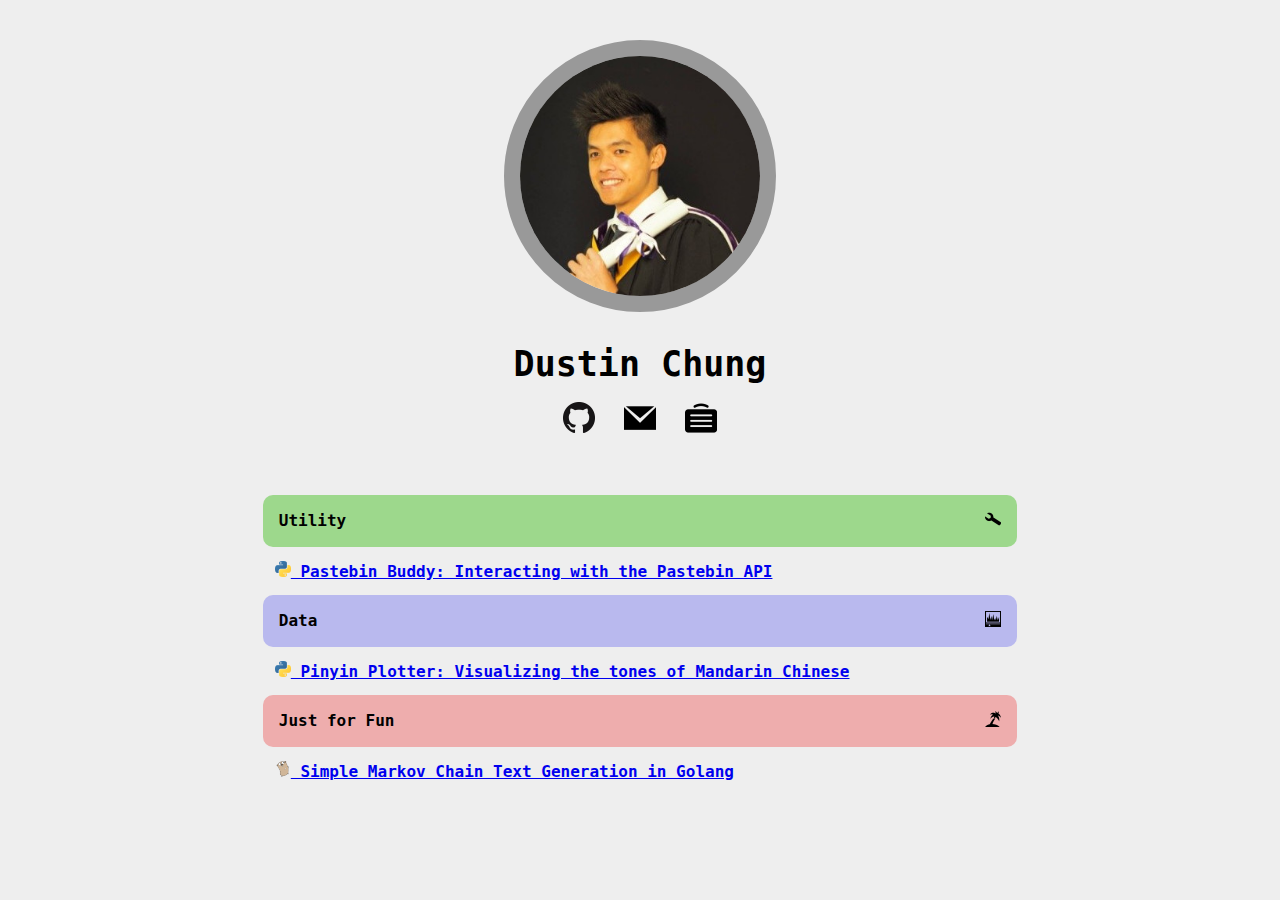
==== index.html @ e8232f8c "add golang icon, markov project" ====
<!DOCTYPE html>
<html>
<!-- BEGIN HEAD ------------------------------------------------------------------------------------->
  <head>
    <link rel="shortcut icon" type="image/png" href="img/favicon.png"/>
    <title> Dustin Chung </title>
        <style type="text/css">
            :root   {
                --utility-color: #9dd88c;
                --data-color: #b9b9ee;
                --fun-color: #eeadad;
            }
            html {
                font-family:  monospace;
                font-size: 16px;
                font-weight: 10px;
                background-color: #EEEEEE;
            }
            
            p {
                font-size: 16px;
                color: black;
            }
            
            .left-aligned   {
                float: left;
            }
            
            .right-aligned   {
                float: right;
            }
            
            .my-photo   {
                display: block;
                width:  15em;
                border-color: #999999;
                border-width: 1em;
                border-style: solid;
                border-radius: 60%;
                margin-left: auto;
                margin-right: auto;
            }
            
            .my-photo-container {
                padding: 2em;
            }
            
            .my-bio-container   {
                width: 70%;
                padding-bottom: 3em;
                text-align: center;
                line-height: 2em;
                margin-left: auto;
                margin-right: auto;
                
            }
            
            .contact-icon {
                width: 2em;
            }           
            
            #portfolio-container    {
                width: 80%;
                text-align: left;
                margin-left: auto;
                margin-right: auto;
            }
            
            .portfolio-container-header {
                padding: 1em;
                border-radius: 10px;
            }
            
            .portfolio-icon {
                width: 1em;
            }
            
            #utility-header {
                background-color: var(--utility-color);
            }
            
            #data-header    {
                background-color: var(--data-color);
            }
            
            #fun-header {
                 background-color: var(--fun-color);               
            }
            
            .project-capsule  {
                padding: 0.75em;
                border-radius: 10px;
            }
            
            .utility-project-capsule:hover  {
                background-color: #e1f7d5;
            }
            
            .data-project-capsule:hover  {
                background-color: #e5e5ff;
            }
            
            .fun-project-capsule:hover  {
                background-color: #ffdede;
            }
            
            .project-language-logo  {
                width: 1em;
            }
            
        </style>
  </head>
<!-- BEGIN BODY -----------------------------------------
<img class="project-language-logo" src="img/python.png">
-------------------------------------------->
    <body>
        
        <div class="my-photo-container"><img class="my-photo" src="img/0.jpg"></div>
        <div class="my-name-container" style="text-align: center; font-size: 35px; padding-bottom: 0.5em;"><strong>Dustin Chung</strong></div>
        
        <div class="my-bio-container">
            <a href="https://github.com/dustincrs"><img src="img/github-logo.png" alt="Github" class="contact-icon"></a>
            &nbsp;
            
            <a href="mailto:dustincrs@outlook.com"><img src="img/email.png" alt="dustin.crs@outlook.com" class="contact-icon"></a>
            &nbsp;
            
            <a href="docs/resume.pdf"><img src="img/resume-icon.png" alt="Resume" class="contact-icon"></a>
            
        </div>
        
        <table id="portfolio-container" style="width: 60%">
<!-- UTILITY SECTION -------------------------------------------------------------------------------->
            <tr>
                <th id="utility-header" class="portfolio-container-header">
                    <span class="left-aligned">Utility</span>
                    
                    <span class="right-aligned"><img src="img/utility-logo.png" class="portfolio-icon"></span>
                    
                </th>
            </tr>
            <tr>
                <th id="projectu0" class="project-capsule utility-project-capsule"> <a href="https://dustincrs.github.io/pastebin_buddy/"><img class="project-language-logo" src="img/python.png
                    "> Pastebin Buddy: Interacting with the Pastebin API</a></th>
            </tr>
<!-- DATA SECTION ----------------------------------------------------------------------------------->
            <tr>
                <th id="data-header" class="portfolio-container-header">
                    
                    <span class="left-aligned">Data</span>
                    
                    <span class="right-aligned"><img src="img/data-logo.png" class="portfolio-icon"></span>
                                   
                </th>
            </tr>
            <tr>
                <th id="projectd0" class="project-capsule data-project-capsule"><a href="https://dustincrs.github.io/pinyin_plotter/"><img class="project-language-logo" src="img/python.png
                    "> Pinyin Plotter: Visualizing the tones of Mandarin Chinese</a></th>
            </tr>
<!-- FUN SECTION ------------------------------------------------------------------------------------>
            <tr>
                <th id="fun-header" class="portfolio-container-header">
                    
                    <span class="left-aligned">Just for Fun</span>
                    
                    <span class="right-aligned"><img src="img/fun-logo.png" class="portfolio-icon"></span>                
                </th>
            </tr>
            <tr>
                <th id="projectf0" class="project-capsule fun-project-capsule"><a href="https://dustincrs.github.io/markov/"><img class="project-language-logo" src="img/golang.png"> Simple Markov Chain Text Generation in Golang</a></th>
            </tr>               

        </table>
    </body>

</html>
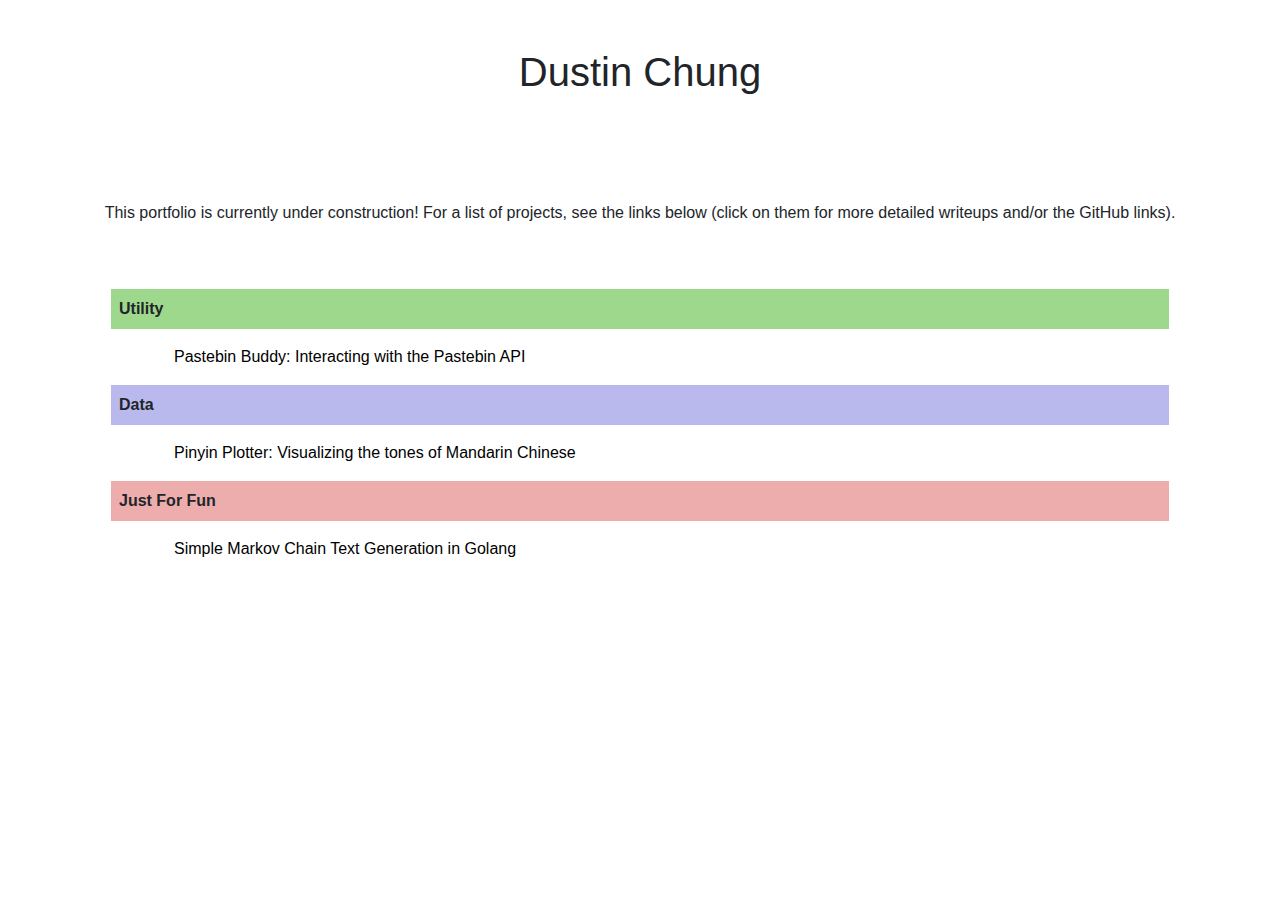
==== commit 63bf445d: "Redid portfolio page" ====
--- a/index.html
+++ b/index.html
@@ -1,176 +1,104 @@
 <!DOCTYPE html>
 <html>
-<!-- BEGIN HEAD ------------------------------------------------------------------------------------->
-  <head>
-    <link rel="shortcut icon" type="image/png" href="img/favicon.png"/>
-    <title> Dustin Chung </title>
-        <style type="text/css">
-            :root   {
-                --utility-color: #9dd88c;
-                --data-color: #b9b9ee;
-                --fun-color: #eeadad;
-            }
-            html {
-                font-family:  monospace;
-                font-size: 16px;
-                font-weight: 10px;
-                background-color: #EEEEEE;
-            }
-            
-            p {
-                font-size: 16px;
-                color: black;
-            }
-            
-            .left-aligned   {
-                float: left;
-            }
-            
-            .right-aligned   {
-                float: right;
-            }
-            
-            .my-photo   {
-                display: block;
-                width:  15em;
-                border-color: #999999;
-                border-width: 1em;
-                border-style: solid;
-                border-radius: 60%;
-                margin-left: auto;
-                margin-right: auto;
-            }
-            
-            .my-photo-container {
-                padding: 2em;
-            }
-            
-            .my-bio-container   {
-                width: 70%;
-                padding-bottom: 3em;
-                text-align: center;
-                line-height: 2em;
-                margin-left: auto;
-                margin-right: auto;
-                
-            }
-            
-            .contact-icon {
-                width: 2em;
-            }           
-            
-            #portfolio-container    {
-                width: 80%;
-                text-align: left;
-                margin-left: auto;
-                margin-right: auto;
-            }
-            
-            .portfolio-container-header {
-                padding: 1em;
-                border-radius: 10px;
-            }
-            
-            .portfolio-icon {
-                width: 1em;
-            }
-            
-            #utility-header {
-                background-color: var(--utility-color);
-            }
-            
-            #data-header    {
-                background-color: var(--data-color);
-            }
-            
-            #fun-header {
-                 background-color: var(--fun-color);               
-            }
-            
-            .project-capsule  {
-                padding: 0.75em;
-                border-radius: 10px;
-            }
-            
-            .utility-project-capsule:hover  {
-                background-color: #e1f7d5;
-            }
-            
-            .data-project-capsule:hover  {
-                background-color: #e5e5ff;
-            }
-            
-            .fun-project-capsule:hover  {
-                background-color: #ffdede;
-            }
-            
-            .project-language-logo  {
-                width: 1em;
-            }
-            
-        </style>
-  </head>
-<!-- BEGIN BODY -----------------------------------------
-<img class="project-language-logo" src="img/python.png">
--------------------------------------------->
+
+    <head>
+        <meta charset="UTF-8">
+        <link rel="shortcut icon" type="image/png" href="img/favicon.png"/>
+        <link rel="stylesheet" href="https://stackpath.bootstrapcdn.com/bootstrap/4.2.1/css/bootstrap.min.css">
+        <link rel="stylesheet" href="./css/index.css">
+        <link rel="stylesheet" href="https://use.fontawesome.com/releases/v5.6.3/css/all.css" integrity="sha384-UHRtZLI+pbxtHCWp1t77Bi1L4ZtiqrqD80Kn4Z8NTSRyMA2Fd33n5dQ8lWUE00s/" crossorigin="anonymous">
+        <link href="https://fonts.googleapis.com/css?family=Poppins" rel="stylesheet">
+        <title>Dustin Chung</title>
+      </head>
+
     <body>
         
-        <div class="my-photo-container"><img class="my-photo" src="img/0.jpg"></div>
-        <div class="my-name-container" style="text-align: center; font-size: 35px; padding-bottom: 0.5em;"><strong>Dustin Chung</strong></div>
-        
-        <div class="my-bio-container">
-            <a href="https://github.com/dustincrs"><img src="img/github-logo.png" alt="Github" class="contact-icon"></a>
-            &nbsp;
-            
-            <a href="mailto:dustincrs@outlook.com"><img src="img/email.png" alt="dustin.crs@outlook.com" class="contact-icon"></a>
-            &nbsp;
-            
-            <a href="docs/resume.pdf"><img src="img/resume-icon.png" alt="Resume" class="contact-icon"></a>
-            
+        <div class="container-fluid">
+            <div class="row text-center my-5">
+                <div class="col">
+                    <h1>Dustin Chung</h1>
+                </div>
+            </div>
+
+            <div class="row">
+                <div class="col-4 text-right">
+                    <a href="https://github.com/dustincrs" class="contact-icon">
+                        <i class="fab fa-github"></i>
+                    </a>
+                </div>
+
+                <div class="col-4 text-center">
+                    <a href="mailto:dustincrs@outlook.com" class="contact-icon">
+                        <i class="fas fa-envelope"></i>
+                    </a>
+                </div>
+
+                <div class="col-4 text-left">
+                    <a href="docs/resume.pdf" class="contact-icon">
+                        <i class="fas fa-briefcase"></i>
+                    </a>
+                </div>
+            </div>
+
+            <div class="row mt-5">
+                <div class="col text-center">
+                    <p>This portfolio is currently under construction! For a list of projects, see the links below (click on them for more detailed writeups and/or the GitHub links).</p>
+                </div>
+            </div>
+
+            <!--portfolio-->
+            <div class="w-100 my-5"></div>
+
+            <div class="row px-5 mx-5">
+                <div class="col-6 text-left utility-header font-weight-bold">
+                    Utility
+                </div>
+                <div class="col-6 text-right utility-header">
+                    <i class="fas fa-wrench"></i>
+                </div>
+
+                <a href="./projects/pastebin_buddy/pastebin_buddy.html">
+                    <div class="col-12 my-3">
+                        <span class="mr-5"><i class="fab fa-python"></i></span>
+                        Pastebin Buddy: Interacting with the Pastebin API
+                    </div>
+                </a>
+            </div>
+
+            <div class="row px-5 mx-5">
+                <div class="col-6 text-left data-header font-weight-bold">
+                    Data
+                </div>
+                <div class="col-6 text-right data-header">
+                    <i class="far fa-chart-bar"></i>
+                </div>
+    
+                <a href="./projects/pinyin_plotter/pinyin_plotter.html">
+                    <div class="col-12 my-3">
+                        <span class="mr-5"><i class="fab fa-python"></i></span>
+                        Pinyin Plotter: Visualizing the tones of Mandarin Chinese
+                    </div>
+                </a>
+            </div>
+
+            <div class="row px-5 mx-5">
+                <div class="col-6 text-left fun-header font-weight-bold">
+                    Just For Fun
+                </div>
+                <div class="col-6 text-right fun-header">
+                    <i class="fas fa-glass-cheers"></i>
+                </div>
+
+                <a href="./projects/markov/markov.html">
+                    <div class="col-12 my-3">
+                        <span class="mr-5"><i class="fab fa-google"></i></span>
+                        Simple Markov Chain Text Generation in Golang
+                    </div>
+                </a>
+            </div>
+
         </div>
-        
-        <table id="portfolio-container" style="width: 60%">
-<!-- UTILITY SECTION -------------------------------------------------------------------------------->
-            <tr>
-                <th id="utility-header" class="portfolio-container-header">
-                    <span class="left-aligned">Utility</span>
-                    
-                    <span class="right-aligned"><img src="img/utility-logo.png" class="portfolio-icon"></span>
-                    
-                </th>
-            </tr>
-            <tr>
-                <th id="projectu0" class="project-capsule utility-project-capsule"> <a href="https://dustincrs.github.io/pastebin_buddy/"><img class="project-language-logo" src="img/python.png
-                    "> Pastebin Buddy: Interacting with the Pastebin API</a></th>
-            </tr>
-<!-- DATA SECTION ----------------------------------------------------------------------------------->
-            <tr>
-                <th id="data-header" class="portfolio-container-header">
-                    
-                    <span class="left-aligned">Data</span>
-                    
-                    <span class="right-aligned"><img src="img/data-logo.png" class="portfolio-icon"></span>
-                                   
-                </th>
-            </tr>
-            <tr>
-                <th id="projectd0" class="project-capsule data-project-capsule"><a href="https://dustincrs.github.io/pinyin_plotter/"><img class="project-language-logo" src="img/python.png
-                    "> Pinyin Plotter: Visualizing the tones of Mandarin Chinese</a></th>
-            </tr>
-<!-- FUN SECTION ------------------------------------------------------------------------------------>
-            <tr>
-                <th id="fun-header" class="portfolio-container-header">
-                    
-                    <span class="left-aligned">Just for Fun</span>
-                    
-                    <span class="right-aligned"><img src="img/fun-logo.png" class="portfolio-icon"></span>                
-                </th>
-            </tr>
-            <tr>
-                <th id="projectf0" class="project-capsule fun-project-capsule"><a href="https://dustincrs.github.io/markov/"><img class="project-language-logo" src="img/golang.png"> Simple Markov Chain Text Generation in Golang</a></th>
-            </tr>               
 
-        </table>
     </body>
 
 </html>
--- a/css/index.css
+++ b/css/index.css
@@ -0,0 +1,39 @@
+:root   {
+    --utility-color: #9dd88c;
+    --data-color: #b9b9ee;
+    --fun-color: #eeadad;
+}
+
+html + body {
+    font-family: 'Poppins', sans-serif;
+    background-color: #EEEEEE;
+}
+
+a   {
+    color: black;
+    text-decoration: none;
+}
+
+a:hover     {
+    color: black;
+    text-decoration: none;
+}
+
+.contact-icon   {
+    font-size: 26pt;
+}
+
+.utility-header {
+    background-color: var(--utility-color);
+    padding: 0.5em;
+}
+
+.data-header    {
+    background-color: var(--data-color);
+    padding: 0.5em;
+}
+
+.fun-header {
+     background-color: var(--fun-color);
+     padding: 0.5em;
+}
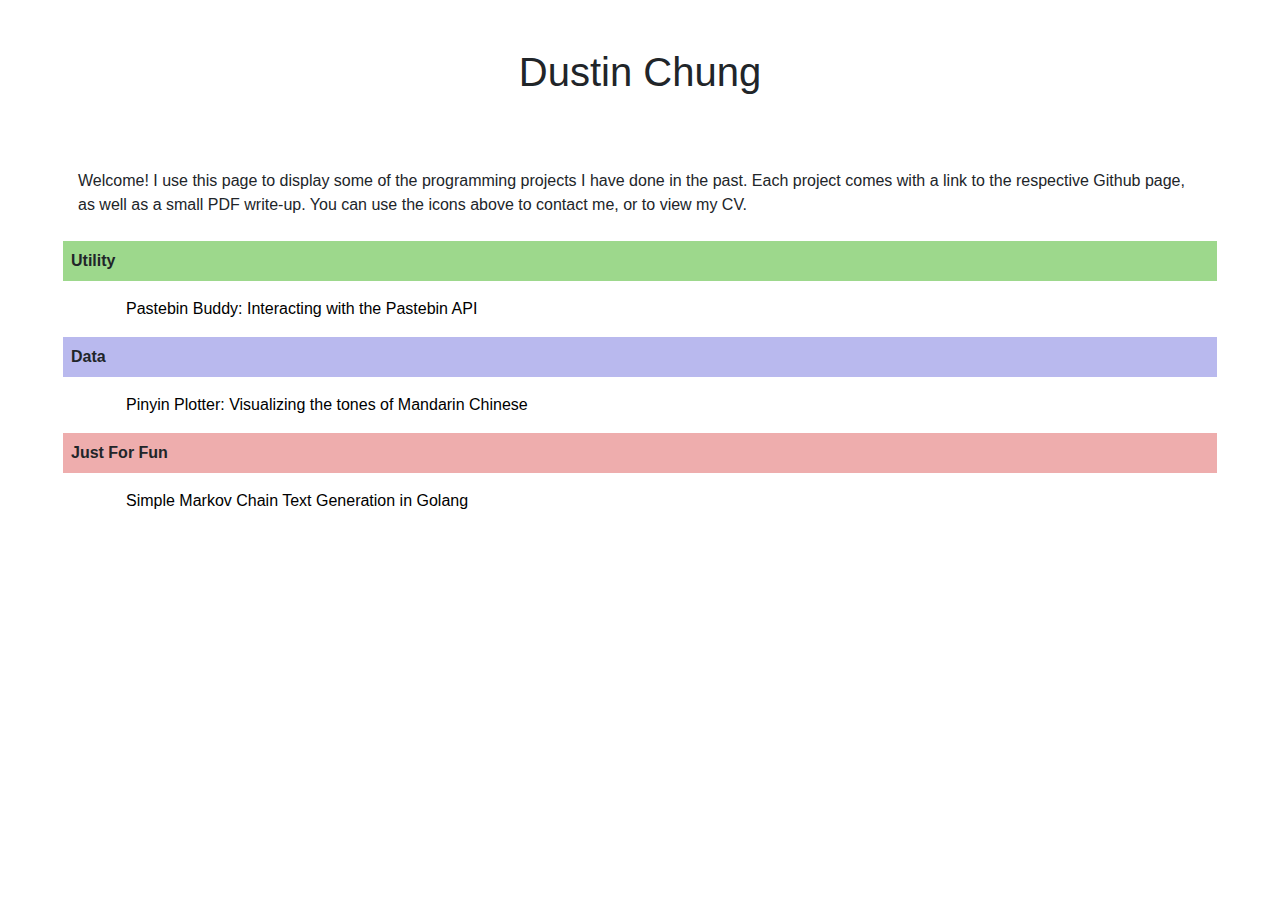
==== commit 9ba3c5b1: "Reformatted homepage, added bottom margin to project pages." ====
--- a/index.html
+++ b/index.html
@@ -8,7 +8,7 @@
         <link rel="stylesheet" href="./css/index.css">
         <link rel="stylesheet" href="https://use.fontawesome.com/releases/v5.6.3/css/all.css" integrity="sha384-UHRtZLI+pbxtHCWp1t77Bi1L4ZtiqrqD80Kn4Z8NTSRyMA2Fd33n5dQ8lWUE00s/" crossorigin="anonymous">
         <link href="https://fonts.googleapis.com/css?family=Poppins" rel="stylesheet">
-        <title>Dustin Chung</title>
+        <title>Projects@DC</title>
       </head>
 
     <body>
@@ -28,7 +28,7 @@
                 </div>
 
                 <div class="col-4 text-center">
-                    <a href="mailto:dustincrs@outlook.com" class="contact-icon">
+                    <a href="mailto:dustin.crs@outlook.com" class="contact-icon">
                         <i class="fas fa-envelope"></i>
                     </a>
                 </div>
@@ -40,65 +40,87 @@
                 </div>
             </div>
 
-            <div class="row mt-5">
-                <div class="col text-center">
-                    <p>This portfolio is currently under construction! For a list of projects, see the links below (click on them for more detailed writeups and/or the GitHub links).</p>
+            <div class="row mx-5 mt-3 mb-2">
+                <div class="col text-left">
+                    <p>Welcome! I use this page to display some of the programming projects I have done in the past. Each project comes with a link to the respective Github page, as well as a small PDF write-up. You can use the icons above to contact me, or to view my CV.</p>
                 </div>
             </div>
 
-            <!--portfolio-->
-            <div class="w-100 my-5"></div>
-
-            <div class="row px-5 mx-5">
+			<!-- Utility -->
+            <div class="row mx-5">
                 <div class="col-6 text-left utility-header font-weight-bold">
                     Utility
                 </div>
                 <div class="col-6 text-right utility-header">
                     <i class="fas fa-wrench"></i>
                 </div>
+			</div>
 
-                <a href="./projects/pastebin_buddy/pastebin_buddy.html">
-                    <div class="col-12 my-3">
-                        <span class="mr-5"><i class="fab fa-python"></i></span>
-                        Pastebin Buddy: Interacting with the Pastebin API
-                    </div>
-                </a>
-            </div>
+			<div class="row mx-5">
+				<div class="col-12">
+					<ul>
+					<li class="my-3">
+						<a href="./projects/pastebin_buddy/pastebin_buddy.html">
+							<span class="mr-5">
+								<i class="fab fa-python"></i>
+							</span>
+							Pastebin Buddy: Interacting with the Pastebin API
+						</a>
+					</li>
+					</ul>
+				</div>
+        	</div>
 
-            <div class="row px-5 mx-5">
+			<!-- Data -->
+            <div class="row mx-5">
                 <div class="col-6 text-left data-header font-weight-bold">
                     Data
                 </div>
                 <div class="col-6 text-right data-header">
                     <i class="far fa-chart-bar"></i>
                 </div>
+			</div>
     
-                <a href="./projects/pinyin_plotter/pinyin_plotter.html">
-                    <div class="col-12 my-3">
-                        <span class="mr-5"><i class="fab fa-python"></i></span>
-                        Pinyin Plotter: Visualizing the tones of Mandarin Chinese
-                    </div>
-                </a>
-            </div>
+			<div class="row mx-5">
+				<div class="col-12">
+					<ul>
+					<li class="my-3">
+						<a href="./projects/pinyin_plotter/pinyin_plotter.html">
+							<span class="mr-5">
+								<i class="fab fa-python"></i>
+							</span>
+							 Pinyin Plotter: Visualizing the tones of Mandarin Chinese
+						</a>
+					</li>
+					</ul>
+				</div>
+			</div>
 
-            <div class="row px-5 mx-5">
+			<!-- Just for Fun -->
+            <div class="row mx-5">
                 <div class="col-6 text-left fun-header font-weight-bold">
                     Just For Fun
                 </div>
                 <div class="col-6 text-right fun-header">
                     <i class="fas fa-glass-cheers"></i>
                 </div>
+			</div>
 
-                <a href="./projects/markov/markov.html">
-                    <div class="col-12 my-3">
-                        <span class="mr-5"><i class="fab fa-google"></i></span>
-                        Simple Markov Chain Text Generation in Golang
-                    </div>
-                </a>
-            </div>
+			<div class="row mx-5">
+				<div class="col-12">
+					<ul>
+					<li class="my-3">
+               			<a href="./projects/markov/markov.html">
+                       		<span class="mr-5">
+								<i class="fab fa-google"></i>
+							</span>
+                       		Simple Markov Chain Text Generation in Golang
+           				 </a>
+					</li>
+					</ul>
+				</div>
+			</div>
 
         </div>
-
     </body>
-
 </html>
--- a/css/index.css
+++ b/css/index.css
@@ -9,6 +9,11 @@
     background-color: #EEEEEE;
 }
 
+ul	{
+	list-style: none;
+	padding-left: 0;
+}
+
 a   {
     color: black;
     text-decoration: none;
@@ -16,7 +21,8 @@
 
 a:hover     {
     color: black;
-    text-decoration: none;
+	font-weight: bold;
+	text-decoration: none;
 }
 
 .contact-icon   {
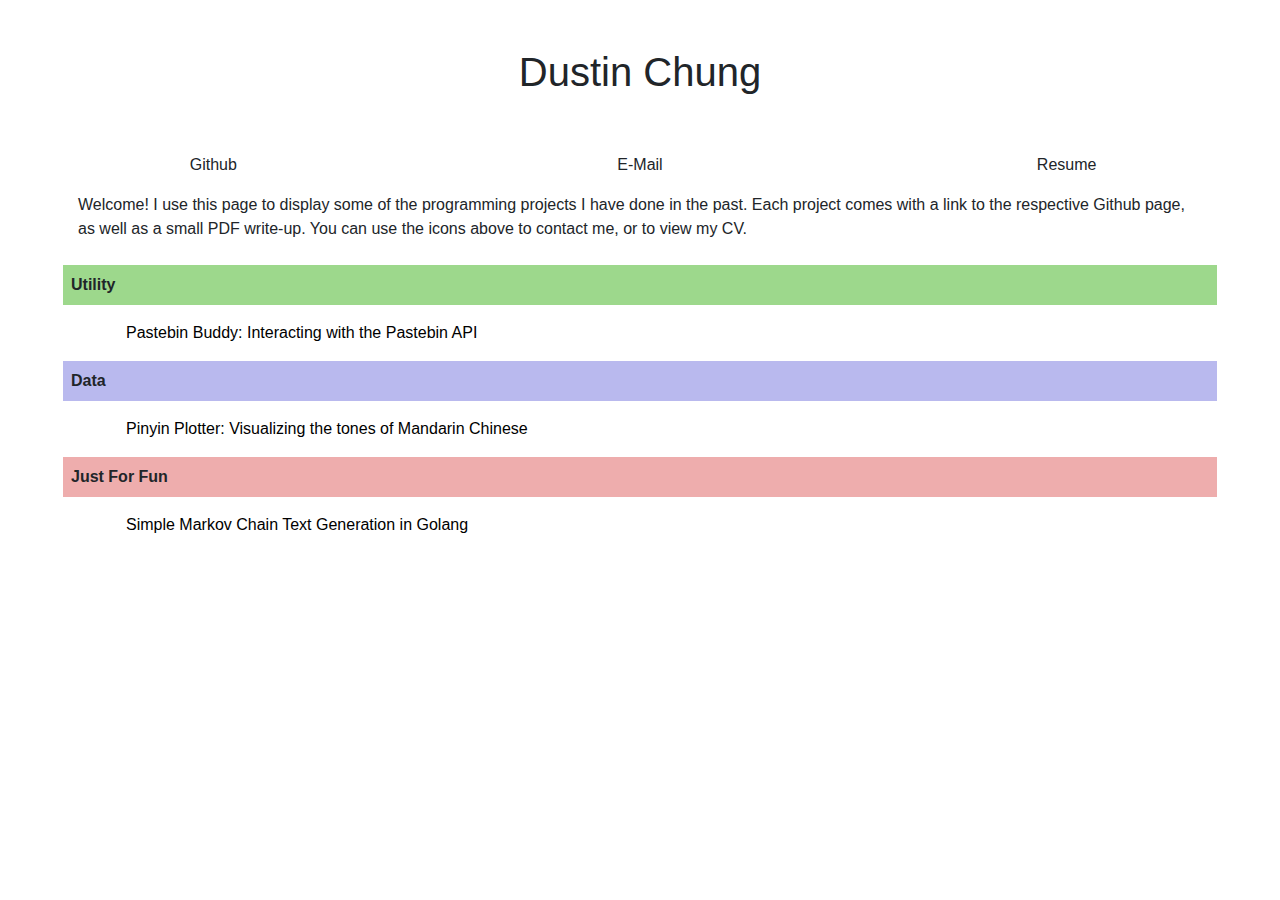
==== commit 2300c19b: "Add link labels to main page" ====
--- a/index.html
+++ b/index.html
@@ -39,6 +39,12 @@
                     </a>
                 </div>
             </div>
+
+			<div class="row text-center">
+			        <div class="col-4">Github</div>
+			        <div class="col-4">E-Mail</div>
+			        <div class="col-4">Resume</div>
+			</div>
 
             <div class="row mx-5 mt-3 mb-2">
                 <div class="col text-left">
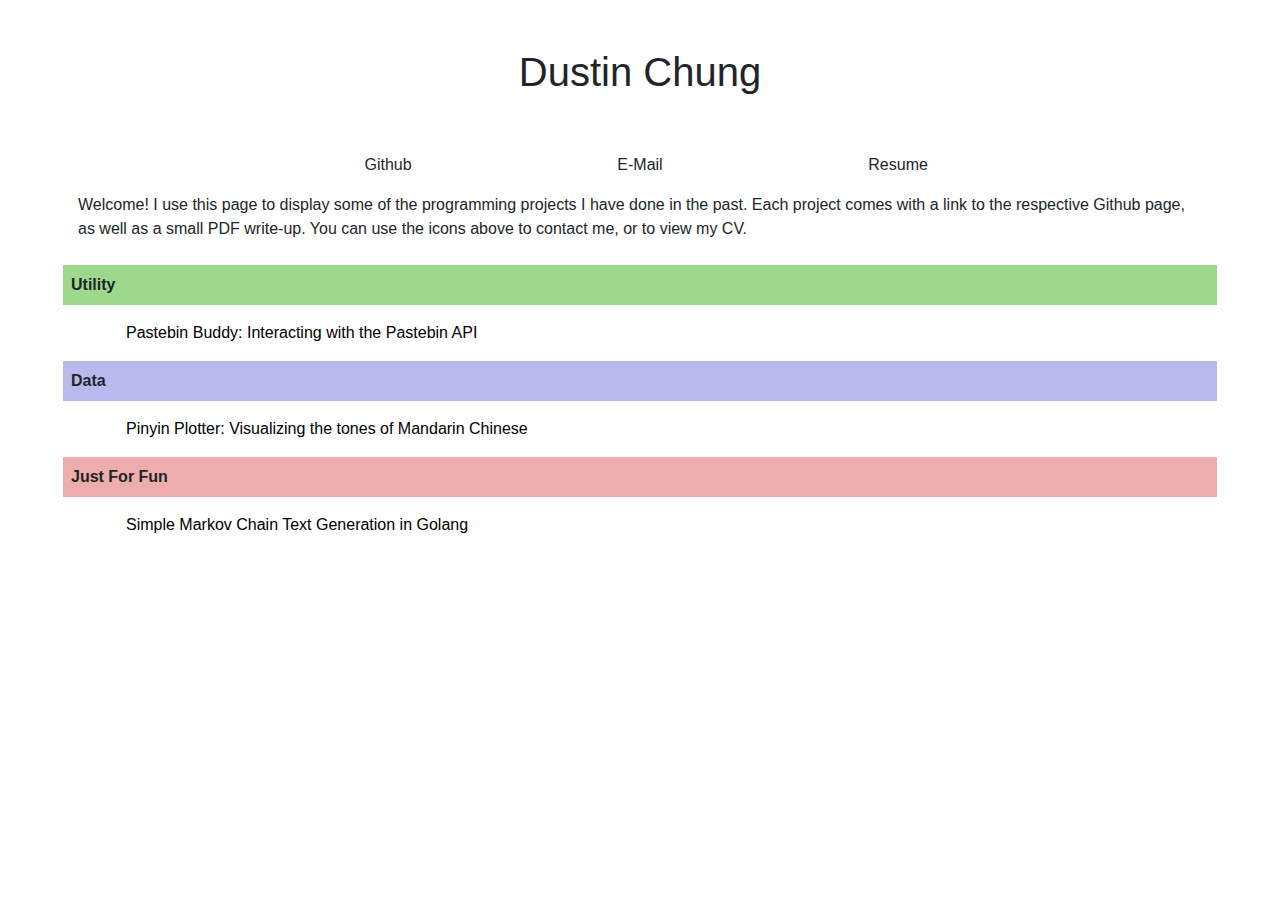
==== commit f23c63ea: "Fix alignment" ====
--- a/index.html
+++ b/index.html
@@ -40,10 +40,10 @@
                 </div>
             </div>
 
-			<div class="row text-center">
-			        <div class="col-4">Github</div>
-			        <div class="col-4">E-Mail</div>
-			        <div class="col-4">Resume</div>
+			<div class="row">
+			        <div class="col-4 text-right">Github</div>
+			        <div class="col-4 text-center">E-Mail</div>
+			        <div class="col-4 text-left">Resume</div>
 			</div>
 
             <div class="row mx-5 mt-3 mb-2">
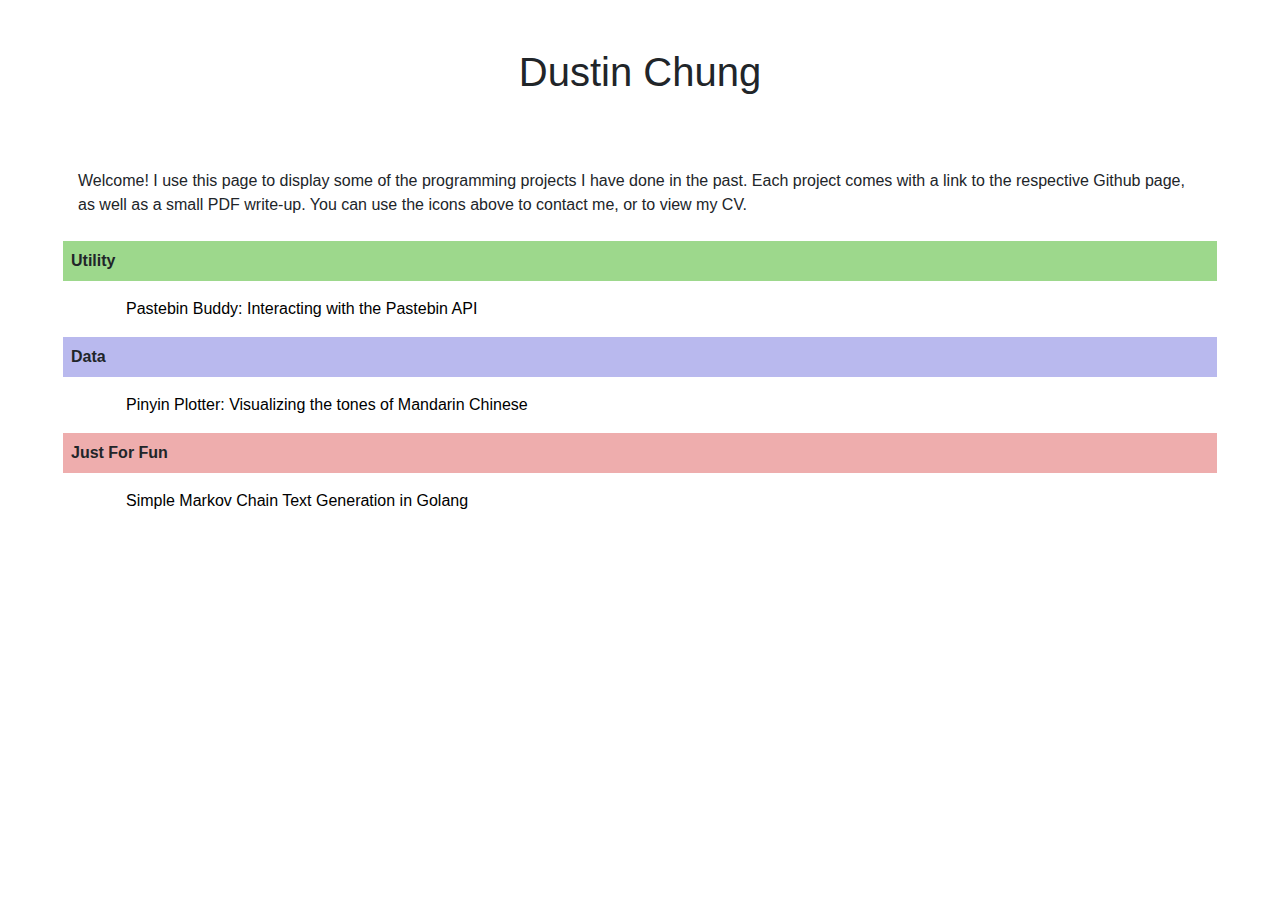
==== commit b3d5843a: "Corrected mistake" ====
--- a/index.html
+++ b/index.html
@@ -39,12 +39,6 @@
                     </a>
                 </div>
             </div>
-
-			<div class="row">
-			        <div class="col-4 text-right">Github</div>
-			        <div class="col-4 text-center">E-Mail</div>
-			        <div class="col-4 text-left">Resume</div>
-			</div>
 
             <div class="row mx-5 mt-3 mb-2">
                 <div class="col text-left">
--- a/css/index.css
+++ b/css/index.css
@@ -29,6 +29,11 @@
     font-size: 26pt;
 }
 
+.contact-icon:hover	{
+	text-decoration: none;
+	font-weight: normal;
+}
+
 .utility-header {
     background-color: var(--utility-color);
     padding: 0.5em;
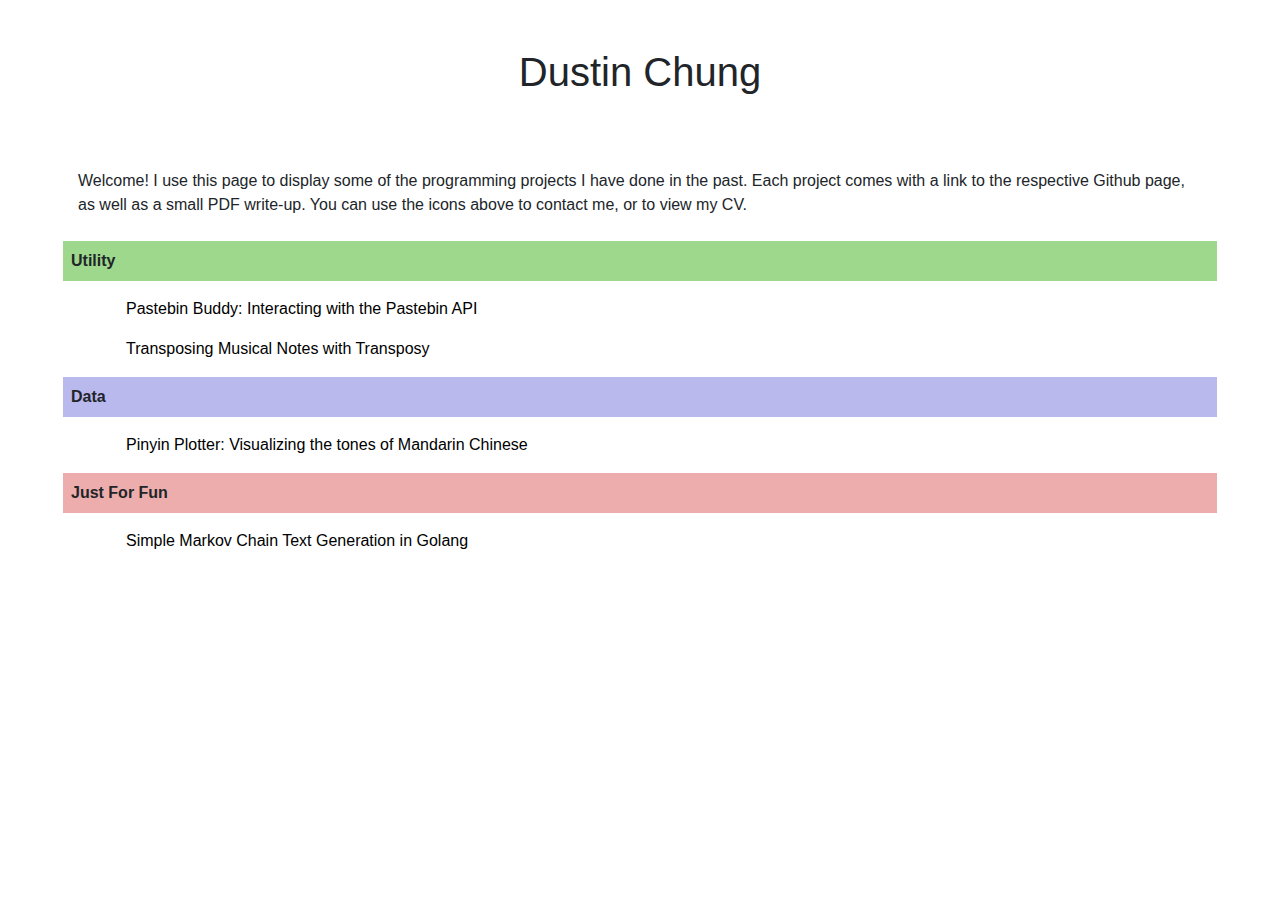
==== commit fc110d43: "Added transposy to index.html" ====
--- a/index.html
+++ b/index.html
@@ -3,7 +3,7 @@
 
     <head>
         <meta charset="UTF-8">
-        <link rel="shortcut icon" type="image/png" href="img/favicon.png"/>
+        <link rel="shortcut icon" type="image/png" href="img/favicon.ico"/>
         <link rel="stylesheet" href="https://stackpath.bootstrapcdn.com/bootstrap/4.2.1/css/bootstrap.min.css">
         <link rel="stylesheet" href="./css/index.css">
         <link rel="stylesheet" href="https://use.fontawesome.com/releases/v5.6.3/css/all.css" integrity="sha384-UHRtZLI+pbxtHCWp1t77Bi1L4ZtiqrqD80Kn4Z8NTSRyMA2Fd33n5dQ8lWUE00s/" crossorigin="anonymous">
@@ -67,6 +67,13 @@
 							Pastebin Buddy: Interacting with the Pastebin API
 						</a>
 					</li>
+
+					<li class="my-3">
+					        <a href="./projects/transposy/transposy.html">
+					        <span class="mr-5"><i class="fab fa-python"></i></span>
+							Transposing Musical Notes with Transposy
+							</a>
+					</li>
 					</ul>
 				</div>
         	</div>
